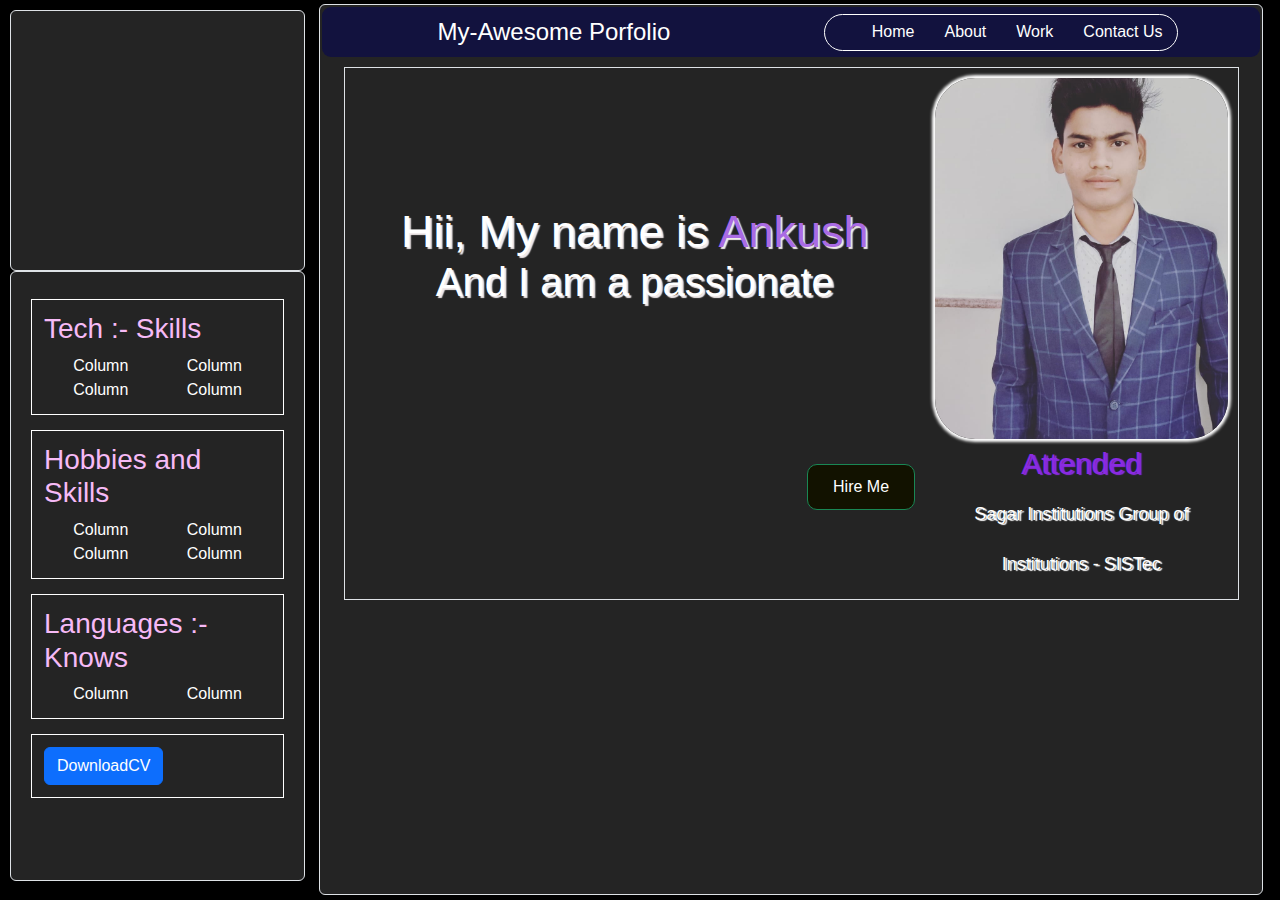
==== index.html @ 749babd7 "Add files via upload" ====
<!-- NOTE very very Important :

    if you press 'Ctrl + Shift + i' than we can open inspect of any web page
-->

<!DOCTYPE html>
<html lang="en">

<head>
    <meta charset="UTF-8">
    <meta name="viewport" content="width=device-width, initial-scale=1.0">
    <link href="https://cdn.jsdelivr.net/npm/bootstrap@5.3.3/dist/css/bootstrap.min.css" rel="stylesheet"
        integrity="sha384-QWTKZyjpPEjISv5WaRU9OFeRpok6YctnYmDr5pNlyT2bRjXh0JMhjY6hW+ALEwIH" crossorigin="anonymous">
    <link rel="stylesheet" href="utility.css">
    <link rel="stylesheet" href="style.css">
    <title>Portfolio - Web Developer</title>
</head>

<body>
    <div class="container1 flex">

        <div class="left ">
            <div class="home bg-grey rounded border">

            </div>
            <div class="library bg-grey rounded border">

                <div class="tectSkills">
                    <h3>Tech :- Skills</h3>
                    <div class="buttonSkills">
                        <div class="container text-center">
                            <div class="row row-cols-2">
                                <div class="col">Column</div>
                                <div class="col">Column</div>
                                <div class="col">Column</div>
                                <div class="col">Column</div>
                            </div>
                        </div>
                    </div>
                </div>

                <div class="commonSkills">
                    <div class="buttonCommon">
                        <h3>Hobbies and Skills </h3>
                        <div class="buttonCommunication">
                            <div class="container text-center">
                                <div class="row row-cols-2">
                                    <div class="col">Column</div>
                                    <div class="col">Column</div>
                                    <div class="col">Column</div>
                                    <div class="col">Column</div>
                                </div>
                            </div>
                        </div>
                    </div>

                </div>

                <div class="languSkills">
                    <h3>Languages :- Knows </h3>
                    <div class="buttonCommunication">
                        <div class="container text-center">
                            <div class="row row-cols-2">
                                <div class="col">Column</div>
                                <div class="col">Column</div>
                            </div>
                        </div>
                    </div>

                </div>

                <div class="dowlCv">

                    <a href="images/me.jpg" download="me.jpg"><button type="button"
                            class="btn btn-primary buttonCv">DownloadCV</button></a>
                </div>

            </div>
        </div>

        <div class="rigth bg-grey rounded  border m-1">
            <header>
                <nav>
                    <div class="leftNav"><span><img class="logoPort" src="images/logo1.png" alt=""></span> My-Awesome
                        Porfolio
                    </div>
                    <div class="rightNav">
                        <ul>
                            <li>
                                <a href="/home">Home</a>
                            </li>
                            <li>
                                <a href="/about">About</a>
                            </li>
                            <li>
                                <a href="/work">Work</a>
                            </li>
                            <!-- <li>
                        <a href="/blog">Blog</a>
                      </li> -->
                            <li>
                                <a href="/contact">Contact Us</a>
                            </li>
                        </ul>
                    </div>
                </nav>
            </header>

            <div class="proFile border flex">
                <div class="leftProfile">
                    Hii, My name is <span class="purple"> Ankush </span>
                    <div>And I am a passionate</div>
                    <span id="element"></span>
                    <!-- <div class="resume-button"><button>Hire Me</button></div> -->
                    <div class=""><button type="button" class="btn btn-success resume-button">Hire Me</button></div>
                </div>

                <div class="rightProfile flex flex-col">
                    <div class="profileImage ">
                        <!-- <img src="images/me.jpg" alt=""> -->
                    </div>
                    <div class="profileContent ">
                        <span class="sistec1">Attended</span>
                        <span class="sistec2">Sagar Institutions Group of Institutions - SISTec</span>
                    </div>
                </div>

            </div>
        </div>

    </div>

    <div class="spacilities">
        <h3></h3>
        <div>
            <span></span>
            <span></span>
        </div>
    </div>



    <script src="script.js"></script>
    <script src="https://cdn.jsdelivr.net/npm/@popperjs/core@2.11.8/dist/umd/popper.min.js"
        integrity="sha384-I7E8VVD/ismYTF4hNIPjVp/Zjvgyol6VFvRkX/vR+Vc4jQkC+hVqc2pM8ODewa9r"
        crossorigin="anonymous"></script>
    <script src="https://cdn.jsdelivr.net/npm/bootstrap@5.3.3/dist/js/bootstrap.min.js"
        integrity="sha384-0pUGZvbkm6XF6gxjEnlmuGrJXVbNuzT9qBBavbLwCsOGabYfZo0T0to5eqruptLy"
        crossorigin="anonymous"></script>
    <script src="https://unpkg.com/typed.js@2.1.0/dist/typed.umd.js"></script>
    <script>

        function download() {
            window.location = 'resume/Resume.pdf';
        }


        var typed = new Typed('#element', {
            strings: ['Web Developer..', 'Web Developer..', 'Video Editor..', 'Full Stack... Developer'],
            typeSpeed: 50,
        });
    </script>
</body>

</html>
---- utility.css ----
.border{
    border: 1px solid red;
    /* margin: 3px; */
}

.flex{
    display: flex;
}
.flex-col{
  flex-direction: column;
}

.justify-center{
    justify-content: center;

}

.items-center{
    align-items: center;
}

.bg-black{
    background-color: black;
    color: white;
}

.invert{
    filter: invert(1);
}
.bg-grey{
    background-color: #121212;
}

.rounded{
    border-radius: 7px;
}


.m-1{
    margin: 5px;
}

.p-1{
    padding: 10px;
}


/* Customize scrollbar styles */
::-webkit-scrollbar {
  width: 12px;
}

::-webkit-scrollbar-thumb {
  background-color: #333;
  border-radius: 6px;
}

::-webkit-scrollbar-track {
  background-color: #1a1a1a;
}


.w-haif{
  width: 50%;
}

.h-haif{
  height: 50%;
}
---- style.css ----
:root {
  --common: #f6baf6;
}

* {
  margin: 0;
  padding: 0;
  font-family: sans-serif, "Segoe UI", Tahoma, Geneva, Verdana, sans-serif;
}

body {
  background-color: black;
  color: white;
}

.logoPort {
  width: 30px;
  margin: 6px;
}

nav {
  /* border: 1px solid white; */
  border: 1px solid white;
  border-radius: 10px;
  margin: 2px;
}

nav {
  display: flex;
  justify-content: space-around;
  /*  padding: 0px 20px; */
  padding: 0px 5px 0px 20px;
  align-items: center;
  height: 50px;
  background-color: rgb(18, 18, 62);
  border: none;
  border-radius: 9px;
}

nav ul {
  display: flex;
  justify-content: center;
  margin-top: 5px;
  margin-bottom: 5px;
  height: 25px;
  /* display: flex;
  justify-content: center;
  margin-top: 20px;
  */
}

nav ul li {
  list-style: none;
  margin: 0px 15px;
}

nav ul li a {
  text-decoration: none;
  color: white;
}

nav ul li a:hover {
  /* color: rgb(153, 153, 226); */
  color: rgb(170, 107, 228);
  font-size: 1.01rem;
}

.leftNav {
  font-size: 1.5rem;
  cursor: pointer;
  color: white;
}

.rightNav {
  border: 1px solid white;
  border-radius: 20px;
}

/* above header navbar css */

.container1 {
  display: flex;
  width: 99vw;
  height: 99vh;
}

.left {
  height: 100%;
  width: 25vw;
  padding: 10px;
}

.home {
  height: 30%;
  background-color: #242424;
}

.library {
  height: 70%;
  background-color: #242424;
  padding: 12px 10px;
}

.library > * {
  margin: 15px 10px;
  padding: 12px;
  border: 1px solid white;
}

.library > *  h3 {
  color: var(--common);
}
.rigth {
  width: 75vw;
  height: 100%;
  background-color: #242424;
}

.proFile {
  width: 95%;
  height: 60%;
  margin: auto;
  line-height: 50px;
  margin-top: 10px;
}

.leftProfile {
  position: relative;
  text-shadow: 2px 2px 1px #f1ebec;
  white-space: pre-line;
  text-align: center;
  font-size: 45px;
  width: 65%;
  margin: auto;
}
.resume-button {
  position: absolute;
  bottom: 0px;
  right: 10px;

  padding: 10px 25px;
  border-radius: 10px;
  background: #121200;
}

.leftProfile div {
  font-size: 40px;
}

.purple {
  color: rgb(170, 107, 228);
}

#element {
  color: rgb(170, 107, 228);
  font-size: 35px;
}

.rightProfile {
  padding: 10px;
  width: 35%;
}

.profileImage {
  box-shadow: 0px 0px 3px 3px;
  height: 55%;
  background-image: url("../images/me.jpg");
  background-size: cover;
  /* background-repeat: no-repeat; */
  width: 100%;
  height: -webkit-fill-available;
  margin: auto;
  border-radius: 40px;
}
.profileContent {
  border-radius: 12px;
  text-shadow: 2px 1px 1px;
  height: 40%;
  display: flex;
  flex-direction: column;
  width: 100%;
  margin: auto;
  text-align: center;
  font-size: 18px;
}

.profileContent .sistec1 {
  font-size: 30px;
  color: blueviolet;
}
/* above body css */
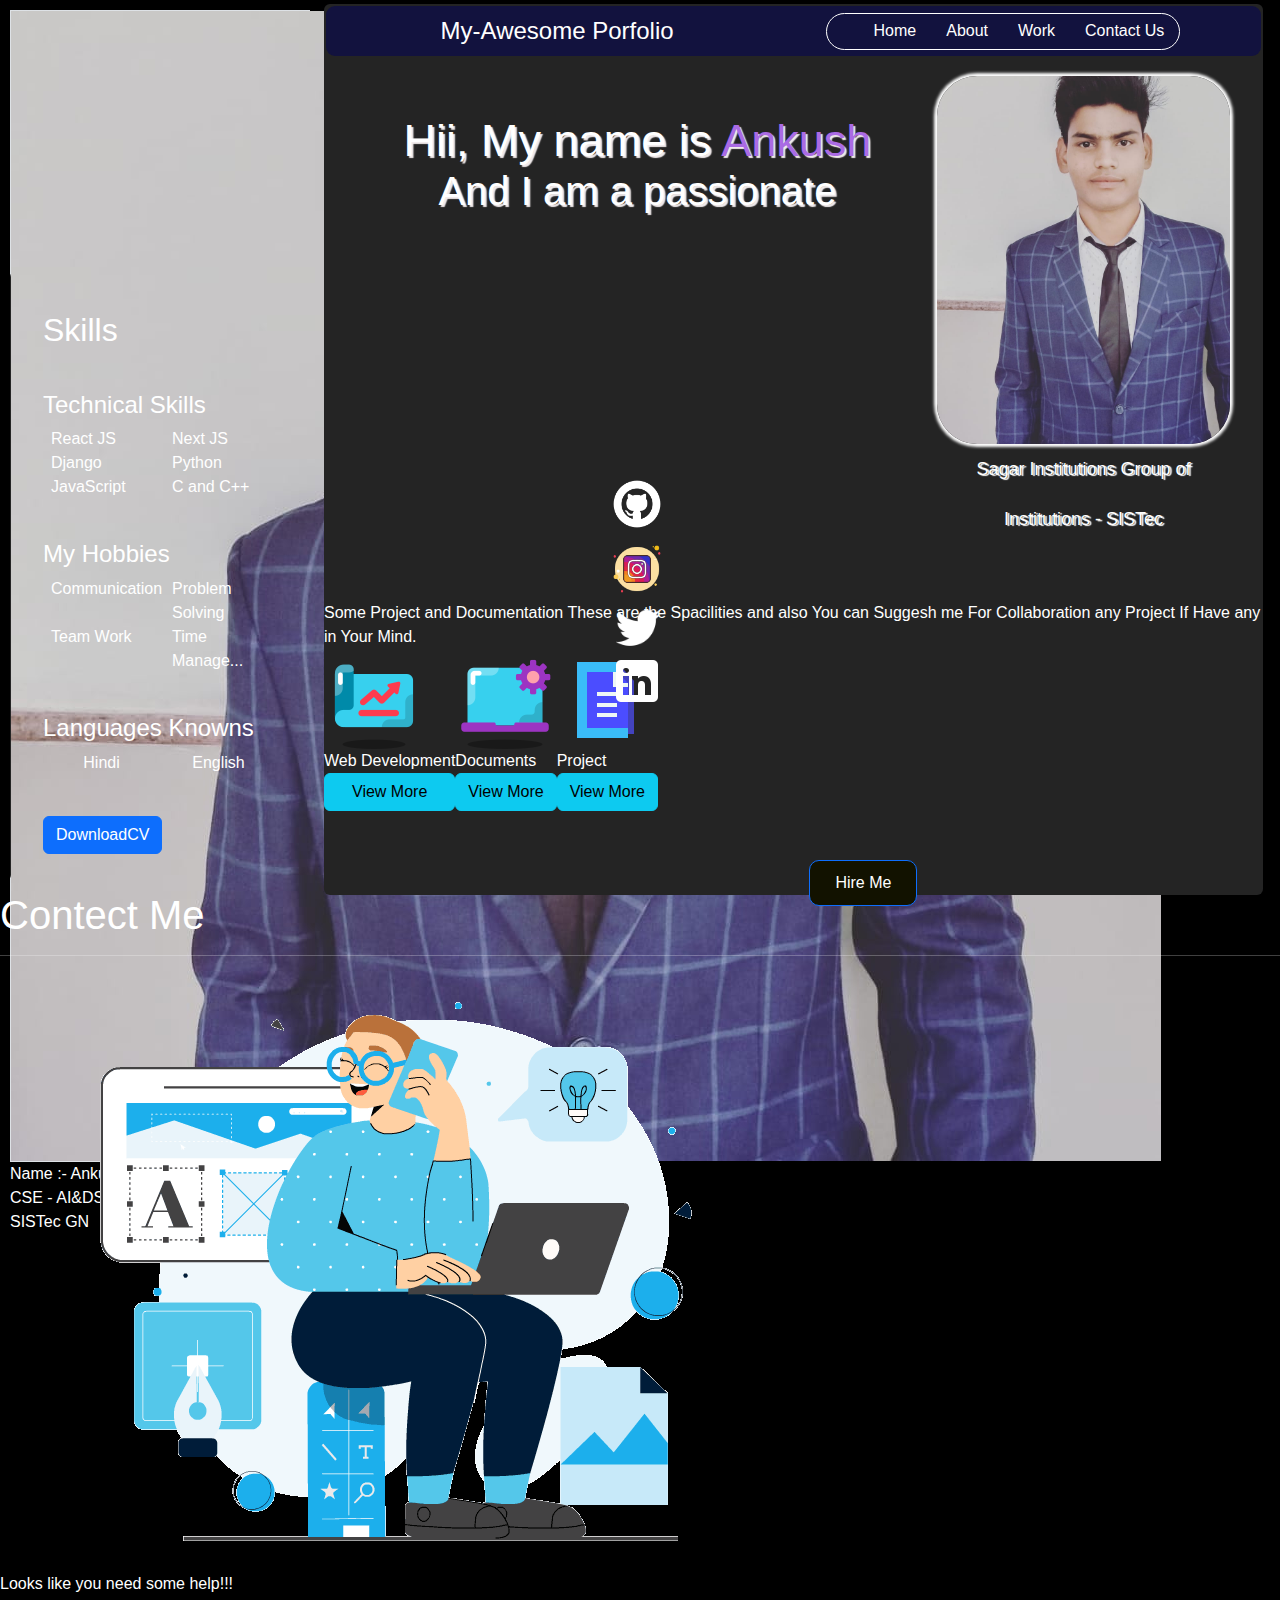
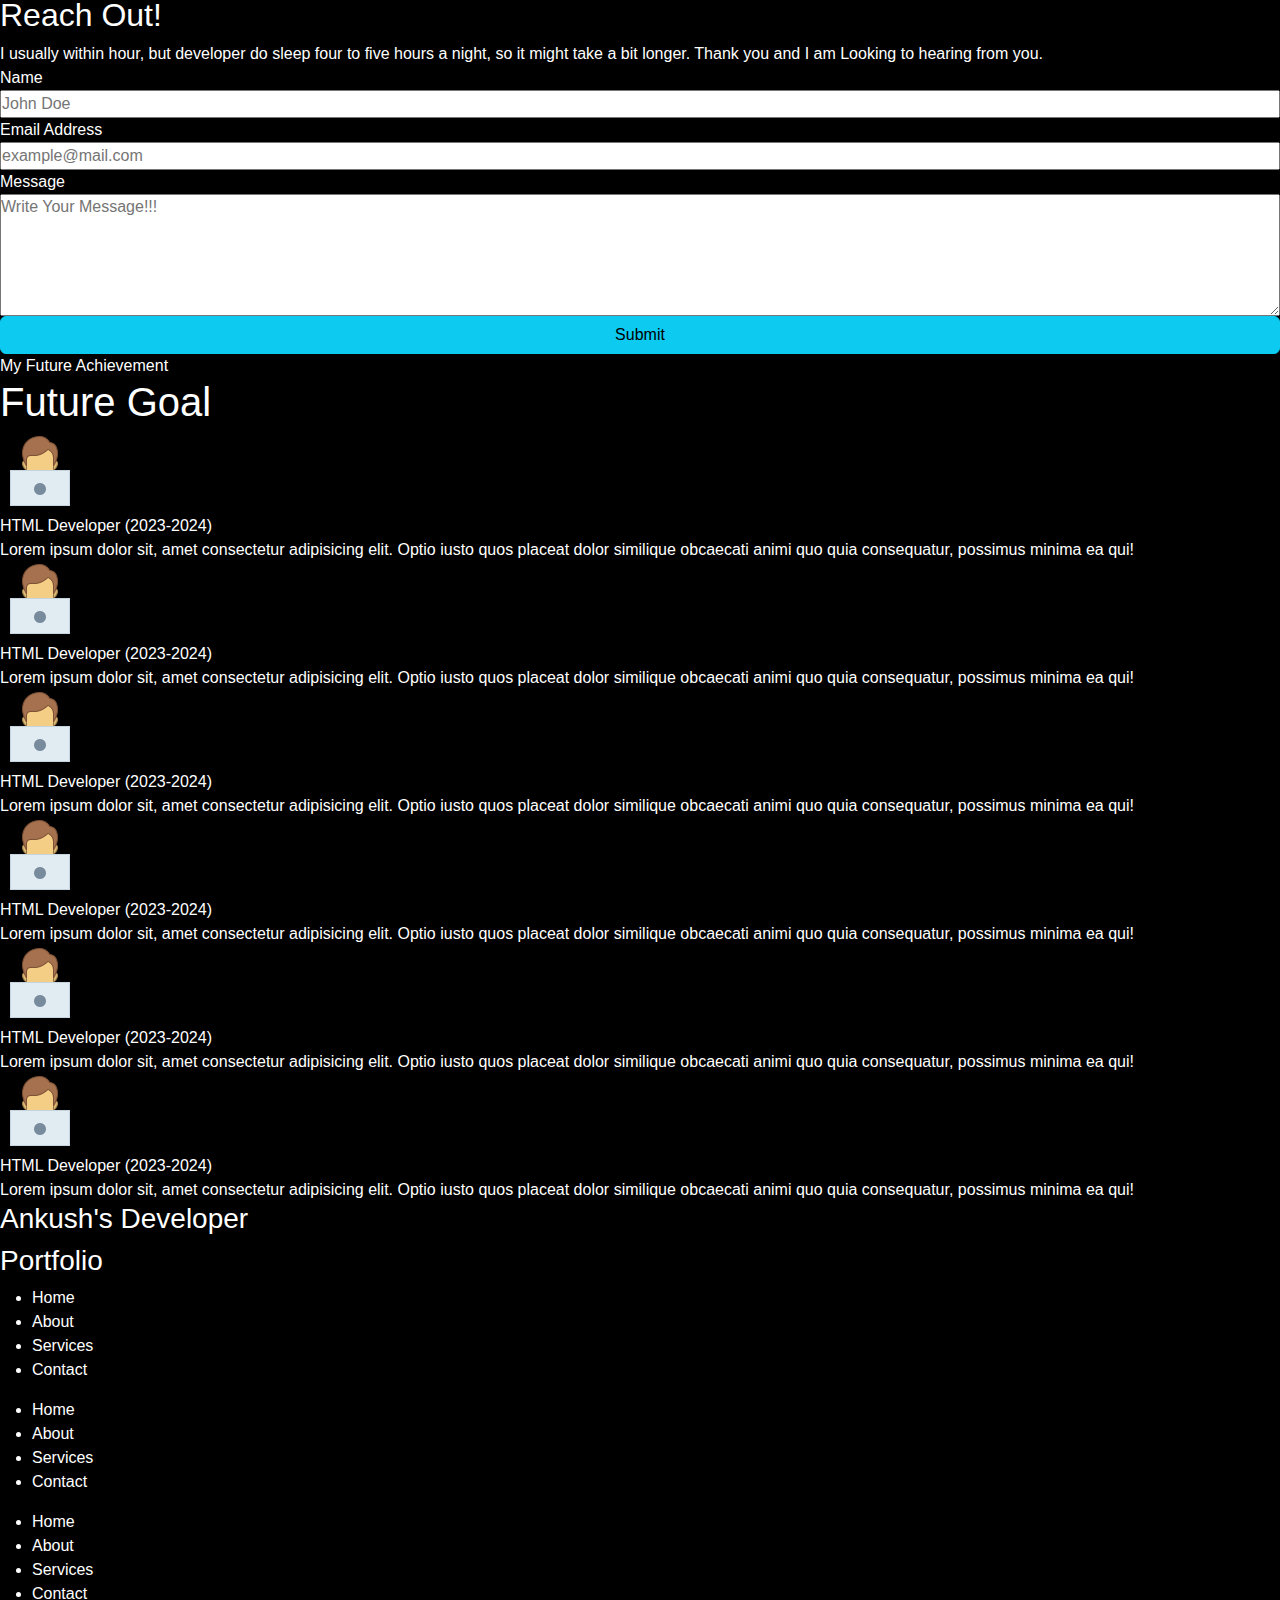
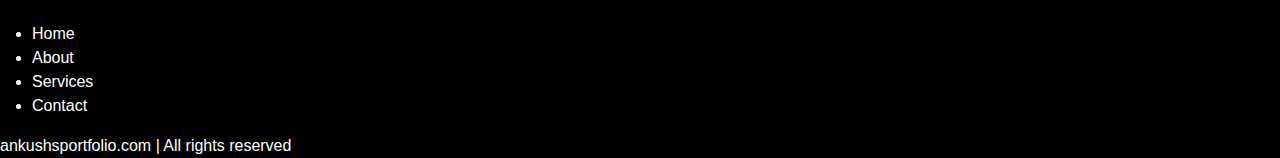
==== commit 0ac45b15: "Update index.html" ====
--- a/index.html
+++ b/index.html
@@ -13,6 +13,9 @@
         integrity="sha384-QWTKZyjpPEjISv5WaRU9OFeRpok6YctnYmDr5pNlyT2bRjXh0JMhjY6hW+ALEwIH" crossorigin="anonymous">
     <link rel="stylesheet" href="utility.css">
     <link rel="stylesheet" href="style.css">
+    <!-- link for google font icons -->
+    <link rel="stylesheet"
+        href="https://fonts.googleapis.com/css2?family=Material+Symbols+Outlined:opsz,wght,FILL,GRAD@20..48,100..700,0..1,-50..200" />
     <title>Portfolio - Web Developer</title>
 </head>
 
@@ -20,20 +23,31 @@
     <div class="container1 flex">
 
         <div class="left ">
-            <div class="home bg-grey rounded border">
-
-            </div>
-            <div class="library bg-grey rounded border">
-
+            <div class="home bg-grey rounded">
+                <div class="homeImage border">
+                    <img src="images/me.jpg" alt="">
+                </div>
+                <div class="homeContent">
+                    <div class="haddingname"> <span>Name :- </span> Ankush Gupta</div>
+                    <div class="nameBranch"> CSE - AI&DS</div>
+                    <div class="collegeHadding">SISTec GN</div>
+                </div>
+            </div>
+
+            <div class="library bg-grey rounded ">
+                <h2 class="libraryHadding">Skills</h2>
                 <div class="tectSkills">
-                    <h3>Tech :- Skills</h3>
+                    <h4>Technical Skills</h4>
                     <div class="buttonSkills">
-                        <div class="container text-center">
+                        <!-- <div class="container text-center"> -->
+                        <div class="container px-2">
                             <div class="row row-cols-2">
-                                <div class="col">Column</div>
-                                <div class="col">Column</div>
-                                <div class="col">Column</div>
-                                <div class="col">Column</div>
+                                <div class="col">React JS</div>
+                                <div class="col">Next JS</div>
+                                <div class="col">Django</div>
+                                <div class="col">Python</div>
+                                <div class="col">JavaScript</div>
+                                <div class="col">C and C++</div>
                             </div>
                         </div>
                     </div>
@@ -41,14 +55,15 @@
 
                 <div class="commonSkills">
                     <div class="buttonCommon">
-                        <h3>Hobbies and Skills </h3>
+                        <h4> My Hobbies </h4>
                         <div class="buttonCommunication">
-                            <div class="container text-center">
+                            <!-- <div class="container text-center"> -->
+                            <div class="container px-2">
                                 <div class="row row-cols-2">
-                                    <div class="col">Column</div>
-                                    <div class="col">Column</div>
-                                    <div class="col">Column</div>
-                                    <div class="col">Column</div>
+                                    <div class="col">Communication</div>
+                                    <div class="col">Problem Solving</div>
+                                    <div class="col">Team Work</div>
+                                    <div class="col">Time Manage...</div>
                                 </div>
                             </div>
                         </div>
@@ -57,12 +72,12 @@
                 </div>
 
                 <div class="languSkills">
-                    <h3>Languages :- Knows </h3>
+                    <h4>Languages Knowns </h4>
                     <div class="buttonCommunication">
                         <div class="container text-center">
                             <div class="row row-cols-2">
-                                <div class="col">Column</div>
-                                <div class="col">Column</div>
+                                <div class="col">Hindi</div>
+                                <div class="col">English</div>
                             </div>
                         </div>
                     </div>
@@ -71,18 +86,18 @@
 
                 <div class="dowlCv">
 
-                    <a href="images/me.jpg" download="me.jpg"><button type="button"
+                    <a href="images/download/Resume[1].pdf" download="Resume[1].pdf"><button type="button"
                             class="btn btn-primary buttonCv">DownloadCV</button></a>
                 </div>
 
             </div>
         </div>
 
-        <div class="rigth bg-grey rounded  border m-1">
+        <div class="rigth bg-grey rounded m-1">
             <header>
                 <nav>
                     <div class="leftNav"><span><img class="logoPort" src="images/logo1.png" alt=""></span> My-Awesome
-                        Porfolio
+                        <span class="Porfoliohead">Porfolio</span>
                     </div>
                     <div class="rightNav">
                         <ul>
@@ -106,13 +121,26 @@
                 </nav>
             </header>
 
-            <div class="proFile border flex">
+            <div class="proFile  flex">
                 <div class="leftProfile">
                     Hii, My name is <span class="purple"> Ankush </span>
                     <div>And I am a passionate</div>
                     <span id="element"></span>
                     <!-- <div class="resume-button"><button>Hire Me</button></div> -->
-                    <div class=""><button type="button" class="btn btn-success resume-button">Hire Me</button></div>
+                    <div class="socilMedia">
+                        <div class="mediaIcons">
+                            <img class="invert" width="70" height="70" src="images/icons8-github-128.png" alt="">
+                            <img  width="60" height="60" src="images/icons8-instagram-100.png" alt="">
+                            <img class="invert" width="50" height="50" src="images/icons8-twitter-128.png" alt="">
+                            <img class="invert" width="50" height="50" src="images/icons8-linkedin-100.png" alt="">
+                            <!-- <img src="" alt="">
+                            <img src="" alt="">
+                            <img src="" alt="">
+                            <img src="" alt=""> -->
+                        </div>
+                        <div class=""><button type="button" class="btn btn-primary resume-button"
+                                onclick="download()">Hire Me</button></div>
+                    </div>
                 </div>
 
                 <div class="rightProfile flex flex-col">
@@ -120,23 +148,233 @@
                         <!-- <img src="images/me.jpg" alt=""> -->
                     </div>
                     <div class="profileContent ">
-                        <span class="sistec1">Attended</span>
-                        <span class="sistec2">Sagar Institutions Group of Institutions - SISTec</span>
-                    </div>
-                </div>
-
-            </div>
+                        <!-- <span class="sistec1">Attended</span> -->
+                        <span class="sistec2"> Sagar Institutions Group of Institutions - SISTec</span>
+                    </div>
+                </div>
+
+            </div>
+
+
+
+            <div class="spacilities">
+                <div class="spacilitiesContent">
+                    <span class="spacilitiesSpan1">Some Project and Documentation</span>
+                    <span class="spacilitiesSpan2">These are the Spacilities and also You can Suggesh me For
+                        Collaboration any Project
+                        If Have any in Your Mind.</span>
+                </div>
+                <div class="spacilitiesContainer flex">
+                    <div class="spacilitiesField  commonBox ">
+                        <div class="projectImage">
+                            <img src="images/project.png" alt="">
+                        </div>
+                        <div class="projectContent flex flex-col">
+
+                            <!-- <span>Project Completed</span> -->
+                            <span> Web Development</span>
+                            <button type="button" class="btn btn-info buttonCv">View More</button>
+                        </div>
+                    </div>
+
+                    <div class="spacilitiesField  commonBox ">
+                        <div class="projectImage">
+                            <img src="images/development.png" alt="">
+                        </div>
+                        <div class="projectContent flex flex-col">
+                            <!-- <span>Project Completed</span> -->
+                            <span>Documents</span>
+                            <button type="button" class="btn btn-info buttonCv">View More</button>
+                        </div>
+                    </div>
+
+                    <div class="spacilitiesField  commonBox ">
+                        <div class="projectImage">
+                            <img width="100" src="images/document.png" alt="">
+                        </div>
+                        <div class="projectContent flex flex-col">
+                            <span>Project</span>
+                            <button type="button" class="btn btn-info buttonCv">View More</button>
+                        </div>
+                    </div>
+                </div>
+            </div>
+
+
+
         </div>
 
     </div>
 
-    <div class="spacilities">
-        <h3></h3>
-        <div>
-            <span></span>
-            <span></span>
+
+
+    <!-- Contect Pages -->
+    <div class="container3 rounded">
+        <h1>Contect Me</h1>
+        <hr>
+        <div class="contectPage">
+
+            <div class="contectLeft">
+                <img src="images/contect5.gif" alt="">
+            </div>
+            <div class="contectRight">
+                <div class="contectContent">
+                    <div>Looks like you need some help!!!</div>
+                    <h2>Reach Out!</h2>
+                    <div>I usually within hour, but developer do sleep four to five hours a night, so it might take a
+                        bit
+                        longer. Thank you and I am Looking to hearing from you.</div>
+                </div>
+
+                <div class="contectForm">
+                    <form action="/" method="post">
+                        <div class="contectInput flex flex-col">
+                            <label for="username">Name </label>
+                            <input type="text" id="username" name="username" placeholder="John Doe">
+                        </div>
+                        <div class="contectInput flex flex-col">
+                            <label for="useremail">Email Address </label>
+                            <input type="email" id="useremail" name="useremail" placeholder="example@mail.com">
+                        </div>
+                        <div class="contectInput flex flex-col">
+                            <label for="usermessage">Message </label>
+                            <textarea name="usermessage" id="usermessage" cols="25" rows="5" placeholder="Write Your Message!!!"></textarea>
+                        </div>
+                        <div class="contectInput flex flex-col" >
+                            <button type="button" class="btn btn-info">Submit</button>
+                            <!-- <button>Submit</button> -->
+                        </div>
+                    </form>
+                </div>
+
+            </div>
         </div>
     </div>
+
+    <!-- future skills -->
+
+    <div class="container2 rounded">
+        <section class="secondSection">
+            <span class="text-gray">My Future Achievement</span>
+            <h1>Future Goal</h1>
+            <div class="box">
+                <div class="vertical">
+                    <img src="images/icons8-working-with-a-laptop-80.png" class="image-top" alt="">
+                    <div class="vertical-tittle">
+                        HTML Developer (2023-2024)
+                    </div>
+                    <div class="vertical-desc">
+                        Lorem ipsum dolor sit, amet consectetur adipisicing elit. Optio iusto quos placeat dolor
+                        similique obcaecati animi quo quia consequatur, possimus minima ea qui!
+                    </div>
+                </div>
+                <div class="vertical">
+                    <img src="images/icons8-working-with-a-laptop-80.png" class="image-top" alt="">
+                    <div class="vertical-tittle">
+                        HTML Developer (2023-2024)
+                    </div>
+                    <div class="vertical-desc">
+                        Lorem ipsum dolor sit, amet consectetur adipisicing elit. Optio iusto quos placeat dolor
+                        similique obcaecati animi quo quia consequatur, possimus minima ea qui!
+                    </div>
+                </div>
+                <div class="vertical">
+                    <img src="images/icons8-working-with-a-laptop-80.png" class="image-top" alt="">
+                    <div class="vertical-tittle">
+                        HTML Developer (2023-2024)
+                    </div>
+                    <div class="vertical-desc">
+                        Lorem ipsum dolor sit, amet consectetur adipisicing elit. Optio iusto quos placeat dolor
+                        similique obcaecati animi quo quia consequatur, possimus minima ea qui!
+                    </div>
+                </div>
+                <div class="vertical">
+                    <img src="images/icons8-working-with-a-laptop-80.png" class="image-top" alt="">
+                    <div class="vertical-tittle">
+                        HTML Developer (2023-2024)
+                    </div>
+                    <div class="vertical-desc">
+                        Lorem ipsum dolor sit, amet consectetur adipisicing elit. Optio iusto quos placeat dolor
+                        similique obcaecati animi quo quia consequatur, possimus minima ea qui!
+                    </div>
+                </div>
+                <div class="vertical">
+                    <img src="images/icons8-working-with-a-laptop-80.png" class="image-top" alt="">
+                    <div class="vertical-tittle">
+                        HTML Developer (2023-2024)
+                    </div>
+                    <div class="vertical-desc">
+                        Lorem ipsum dolor sit, amet consectetur adipisicing elit. Optio iusto quos placeat dolor
+                        similique obcaecati animi quo quia consequatur, possimus minima ea qui!
+                    </div>
+                </div>
+                <div class="vertical">
+                    <img src="images/icons8-working-with-a-laptop-80.png" class="image-top" alt="">
+                    <div class="vertical-tittle">
+                        HTML Developer (2023-2024)
+                    </div>
+                    <div class="vertical-desc">
+                        Lorem ipsum dolor sit, amet consectetur adipisicing elit. Optio iusto quos placeat dolor
+                        similique obcaecati animi quo quia consequatur, possimus minima ea qui!
+                    </div>
+                </div>
+            </div>
+        </section>
+    </div>
+
+
+
+
+
+    <footer>
+        <div class="footer">
+            <div class="footer-first">
+                <h3>Ankush's Developer</h3>
+                <h3> Portfolio</h3>
+            </div>
+
+            <div class="footerGrid">
+                <div class="footer-second">
+                    <ul>
+                        <li>Home</li>
+                        <li>About</li>
+                        <li>Services</li>
+                        <li>Contact</li>
+                    </ul>
+                </div>
+                <div class="footer-third">
+                    <ul>
+                        <li>Home</li>
+                        <li>About</li>
+                        <li>Services</li>
+                        <li>Contact</li>
+                    </ul>
+                </div>
+                <div class="footer-fourth">
+                    <ul>
+                        <li>Home</li>
+                        <li>About</li>
+                        <li>Services</li>
+                        <li>Contact</li>
+                    </ul>
+                </div>
+                <div class="footer-fourth">
+                    <ul>
+                        <li>Home</li>
+                        <li>About</li>
+                        <li>Services</li>
+                        <li>Contact</li>
+                    </ul>
+                </div>
+            </div>
+
+        </div>
+
+        <div class="footer-text-rights">
+            ankushsportfolio.com | All rights reserved
+        </div>
+    </footer>
+
 
 
 
@@ -151,7 +389,7 @@
     <script>
 
         function download() {
-            window.location = 'resume/Resume.pdf';
+            window.location = 'images/download/Resume[1].pdf';
         }
 
 
@@ -162,4 +400,4 @@
     </script>
 </body>
 
-</html>+</html>
